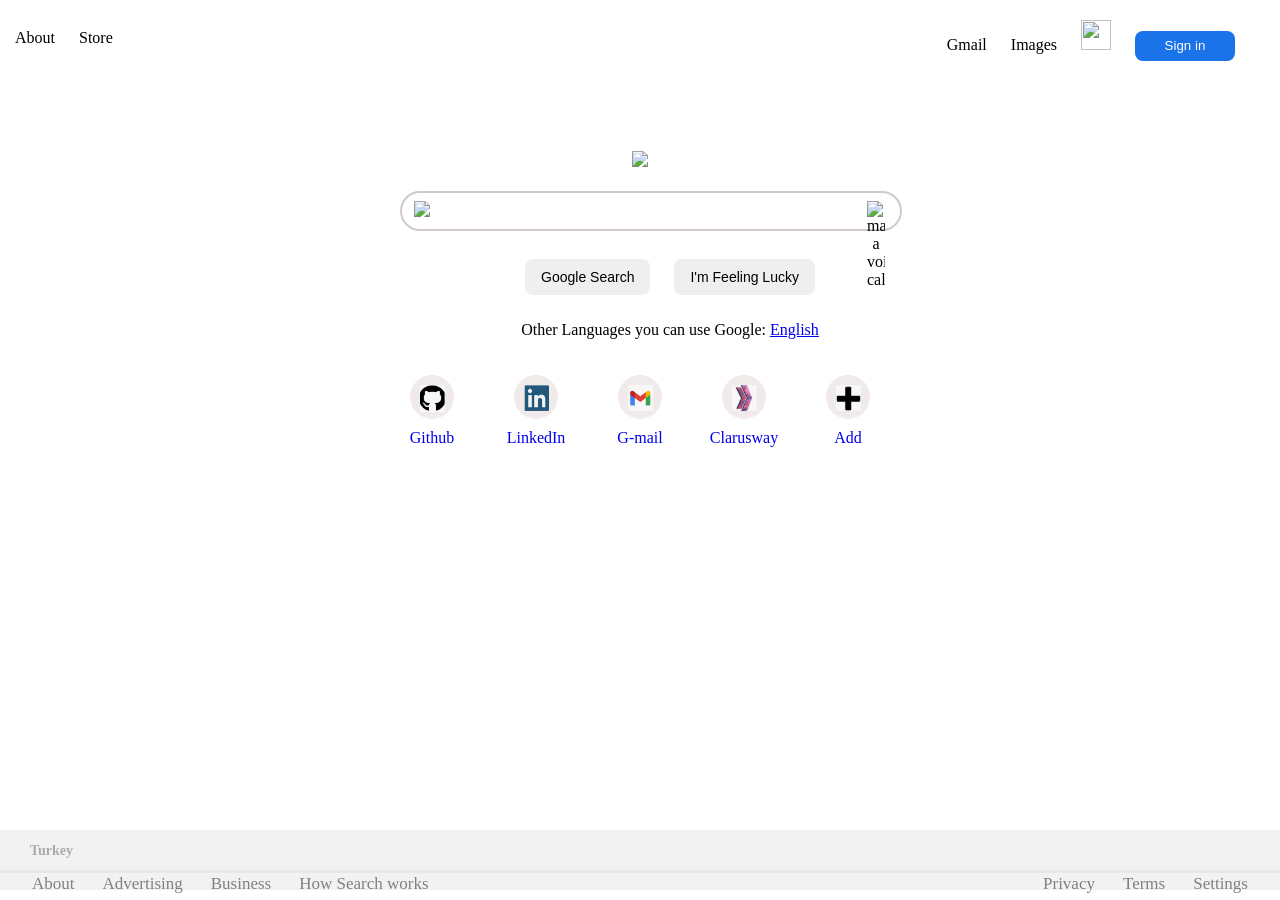
==== Proje2-google page/HTML-CSS-proje-2/index.html @ 179a04fa "google page" ====
<!DOCTYPE html>
<html lang="en">
<head>
    <meta charset="UTF-8">
    <meta http-equiv="X-UA-Compatible" content="IE=edge">
    <meta name="viewport" content="width=device-width, initial-scale=1.0">


    <title id="google" >Google</title>
    <link rel="icon" href="./images/gfavicon.png">    
    <link rel="stylesheet" type="text/css" href="./google.css">

</head>
<body>
    <!-- arka plan resmi ekle -->

    <!-- ana adreslerine gönder -->

    <div class="top">
        <div class="top1">
            <a href="https://about.google/" title="" >About</a>
            <a href="https://play.google.com/store?hl=tr&gl=US" >Store</a>
        </div>

        <div class="top2">
            <a href="https://www.google.com/gmail/about/#" title="gmail" >Gmail</a>
            <a href="https://www.google.com.tr/imghp?hl=en&ogbl">Images</a>
            <!-- title mouse ile üzerine geldiğinde bilgi veriyor. -->
            <img onclick="window.location.href='https://about.google/products/?tab=ih' " src="./images/icon-menu.jpg" alt="" id="icon"  title="Google uygulamaları">

            <!--  bu şekilde input ile de yapabiliriz. -->
            <button class="button" onclick="window.location.href='https://myaccount.google.com/?utm_source=sign_in_no_continue';" >Sign in</button>

            
        </div>
    </div>

    <div id="middle">
        <div class="logo">
            
            <img src="./images/googlelogo.png" width="280" >
        </div>  

        <div class="middle_search">

            <input type="text" title="search" class="search">
            <img src="./images/magnifying_glass.jpg" class="magnif" >
            <img src="./images/google_microphone.png" title="make a voice call" class="microphone">
            

            <button class="button">Google Search</button>
            <button class="button">I'm Feeling Lucky</button>
            <p>Other Languages you can use Google: <span><a href="#" >English</a></span></p>
        </div>
    </div>
    <div id="path">
        
        

        
            <!-- <div class="box"></div>
            <div class="box"></div>
            <div class="box"></div>
            <div class="box"></div> -->
        
        <a href="https://github.com/">
        <div class="path1">
                
            <div class="box">
                <img src="./images/github.png" width="30">
            </div>
            <div  class="site">Github</div>
        </div>
        </a>
        <a href="https://www.linkedin.com/in/bilal-do%C4%9Fan-45a9a6221/">
        <div class="path2">
            <div class="box">
                <img src="./images/linkedin.png" width="30">
            </div>
            <div class="site">LinkedIn</div>
        </div>
        </a>
        <a href="https://mail.google.com">
        <div class="path3">
            <div class="box">
                <img src="./images/gmail.png" width="30">
                    
            </div>
            <div class="site">G-mail</div>
        </div>
        </a>
        <a href="https://clarusway.com">
        <div class="path4">
            <div class="box">
                <img src="./images/clarusway.png" width="30">
            </div>
            <div class="site">Clarusway</div>
        </div>
        </a>
        <a href="#">
        <div class="path5">
            <div class="box">
                <img src="./images/plus.png" width="30">
            </div>
            <div class="site">Add</div>
        </div>
        </a>
    </div>
    
<!-- Html footer etiketi genellikle sayfanın en alt kısmında tek başına kullanılan etiketlerdir. Bu bölümde genellikle sitenin iletişim bilgileri, sosyal bağlantıları, yasal bilgiler vb görsel ve yazılı alanlar bulunur. Genellikle arama motorları footer etiketi içinde bu bilgileri bulmayı amaçlar. -->

    <footer>

        <h4>Turkey</h4>
        <div class="sub_information">
            <div class="sub1">
                <a href="https://about.google/?utm_source=google-TR&utm_medium=referral&utm_campaign=hp-footer&fg=1">About</a>
                <a href="https://ads.google.com/intl/en_tr/home/?subid=ww-ww-et-g-awa-a-g_hpafoot1_1!o2&utm_source=google.com&utm_medium=referral&utm_campaign=google_hpafooter&fg=1">Advertising</a>
                <a href="https://smallbusiness.withgoogle.com/intl/tr_tr/?subid=tr-tr-et-g-awa-a-g_hpbfoot1_1!o2&utm_source=google&utm_medium=ep&utm_campaign=google_hpbfooter&utm_content=google_hpbfooter&gmbsrc=tr-tr-et-gs-z-gmb-s-z-u~sb-g4sb_srvcs-u">Business</a>
                <a href="https://www.google.com/search/howsearchworks/?fg=1">How Search works</a>
            </div>
            <div class="sub2">
                <a href="https://policies.google.com/privacy?hl=en-TR&fg=1">Privacy</a>
                <a href="https://policies.google.com/terms?hl=en-TR&fg=1">Terms</a>
                <a href="https://www.google.com/preferences?hl=en-TR&fg=1">Settings</a>
            </div>
        </div>
    </footer>


    
</body>
</html>
---- Proje2-google page/HTML-CSS-proje-2/google.css ----
@charset "UTF-8";
/* birşeyler daha 0 dı. */
body {
  margin: 0px auto;
  padding: 0px;
}

#icon {
  height: 30px;
  width: 30px;
}

.top {
  display: -webkit-box;
  display: -ms-flexbox;
  display: flex;
  -webkit-box-align: center;
      -ms-flex-align: center;
          align-items: center;
  -webkit-box-pack: end;
      -ms-flex-pack: end;
          justify-content: flex-end;
  margin-top: 15px;
  margin-right: 30px;
}

.top a {
  color: black;
  text-decoration: none;
  display: inline-block;
  line-height: 25px;
  margin-right: 20px;
}

.top a:hover {
  text-decoration: underline;
}

.top img {
  width: 30px;
  padding: 5px;
  margin: auto 15px -15px -5px;
}

.top img:hover {
  opacity: 0.5;
}

.top button {
  background: #1a73e8;
  border: 1px solid transparent;
  color: white;
  width: 100px;
  height: 30px;
  border-radius: 8px;
}

.top button:hover {
  background-color: #4285f4;
  border: 3px solid #4285f4;
}

.top1 {
  padding-left: 15px;
  -webkit-box-flex: 1;
      -ms-flex: 1;
          flex: 1;
}

.top2 {
  padding-right: 15px;
}

#middle {
  margin-top: 90px;
}

#middle .logo {
  text-align: center;
}

#middle .middle_search {
  width: 480px;
  margin: 0px auto;
  position: relative;
  margin-top: 20px;
  text-align: center;
}

#middle .magnif {
  width: 25px;
  position: absolute;
  top: 10px;
  left: 14px;
}

#middle .search {
  display: block;
  border: 1px solid #e6dfdf;
  border-radius: 25px;
  color: rgba(206, 197, 197, 0.9);
  font-size: 16px;
  padding: 10px;
  width: 100%;
  outline: auto;
}

#middle .search:hover {
  -webkit-box-shadow: 2px 2px 10px grey;
          box-shadow: 2px 2px 10px grey;
}

#middle .microphone {
  width: 18px;
  position: absolute;
  top: 10px;
  right: -5px;
}

#middle .microphone:hover {
  opacity: 0.8;
}

#middle .button {
  border: 1px solid transparent;
  padding: 9px 15px;
  color: black;
  font-size: 14px;
  border-radius: 8px;
  display: inline-block;
  margin-right: -20px;
  margin-left: 40px;
  margin-top: 28px;
  margin-bottom: 10px;
  cursor: pointer;
}

#middle button:hover {
  border: 1px solid #aaa;
}

#middle p {
  margin-right: -60px;
}

#path {
  width: 80%;
  margin: 0 auto;
  padding: 0px 0;
  text-decoration: none;
  display: -webkit-box;
  display: -ms-flexbox;
  display: flex;
  -webkit-box-orient: horizontal;
  -webkit-box-direction: normal;
      -ms-flex-direction: row;
          flex-direction: row;
  -webkit-box-pack: center;
      -ms-flex-pack: center;
          justify-content: center;
}

#path a {
  text-decoration: none;
}

#path .site {
  width: 100%;
  text-align: center;
  margin: auto;
}

#path img {
  width: 25px;
  text-align: center;
}

#path .box {
  margin: 0px 30px;
  background-color: #f1eaea;
  width: 1.5rem;
  height: 1.5rem;
  -webkit-transition: 0.5s;
  transition: 0.5s;
  padding: 10px;
  margin-top: 20px;
  margin-bottom: 10px;
  border-radius: 2rem;
}

#path .box:hover {
  -webkit-transform: scale(1.9);
          transform: scale(1.9);
  background-color: #faf9fb;
  z-index: 1;
}

footer {
  background-color: #f2f2f2;
  position: fixed;
  bottom: 10px;
  width: 100%;
  height: 60px;
}

footer h4 {
  color: rgba(0, 0, 0, 0.3);
  margin-top: 20px;
  font-size: 14px;
  line-height: 1px;
  font-weight: 100px;
  padding-left: 30px;
}

footer a {
  color: grey;
  display: inline-block;
  padding: 1px 12px;
  font-size: 17px;
  text-decoration: none;
}

footer a:hover {
  text-decoration: underline;
}

footer .sub_information {
  border-top: 3px solid #ebe7e7;
  display: -webkit-box;
  display: -ms-flexbox;
  display: flex;
}

footer .sub_information .sub1 {
  padding-left: 20px;
  -webkit-box-flex: 1;
      -ms-flex: 1;
          flex: 1;
}

footer .sub_information .sub2 {
  padding-right: 20px;
}
/*# sourceMappingURL=google.css.map */
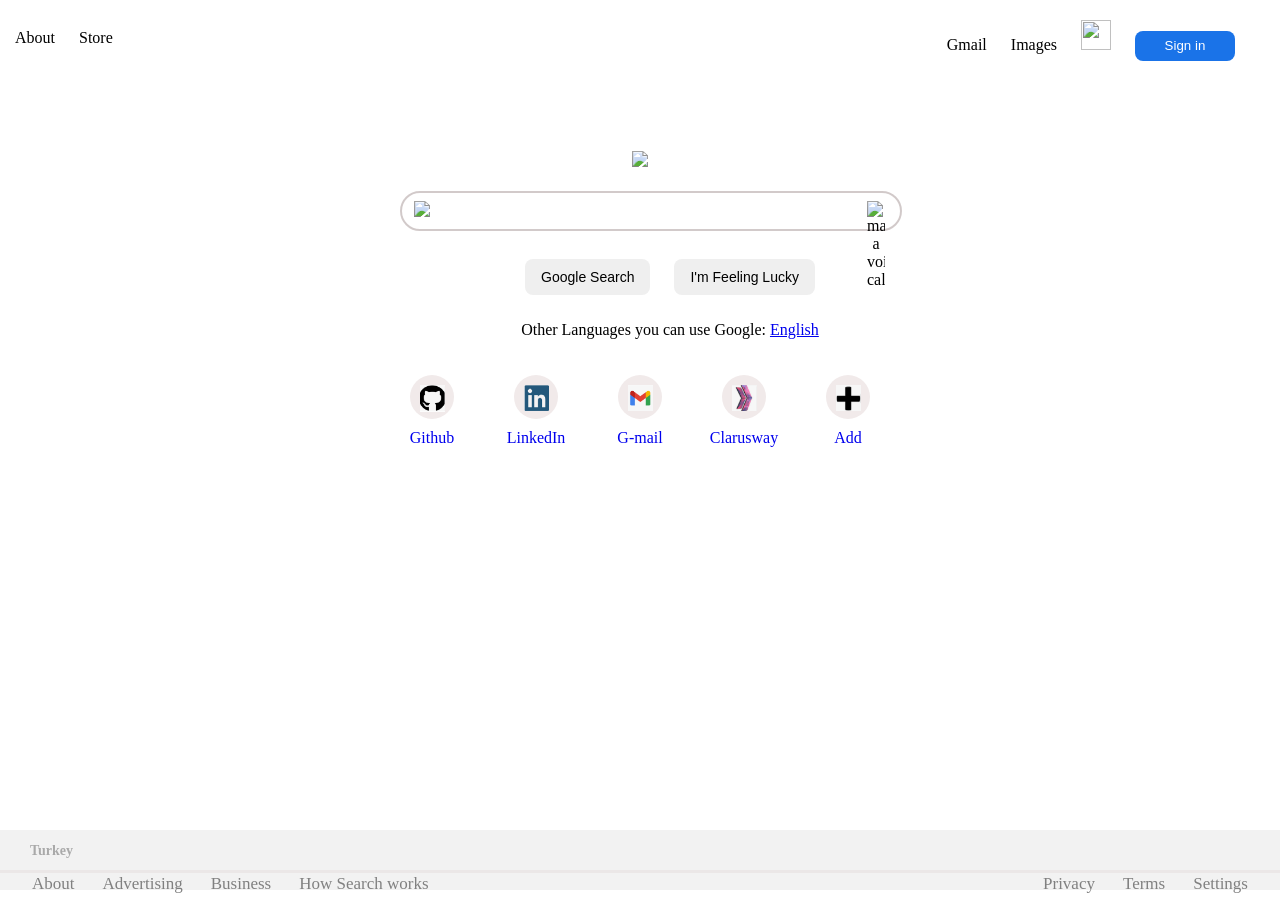
==== commit 8c2b0b9e: "add" ====
--- a/Proje2-google page/HTML-CSS-proje-2/index.html
+++ b/Proje2-google page/HTML-CSS-proje-2/index.html
@@ -58,10 +58,7 @@
         
 
         
-            <!-- <div class="box"></div>
-            <div class="box"></div>
-            <div class="box"></div>
-            <div class="box"></div> -->
+
         
         <a href="https://github.com/">
         <div class="path1">
--- a/Proje2-google page/HTML-CSS-proje-2/google.css
+++ b/Proje2-google page/HTML-CSS-proje-2/google.css
@@ -1,5 +1,5 @@
 @charset "UTF-8";
-/* birşeyler daha 0 dı. */
+
 body {
   margin: 0px auto;
   padding: 0px;
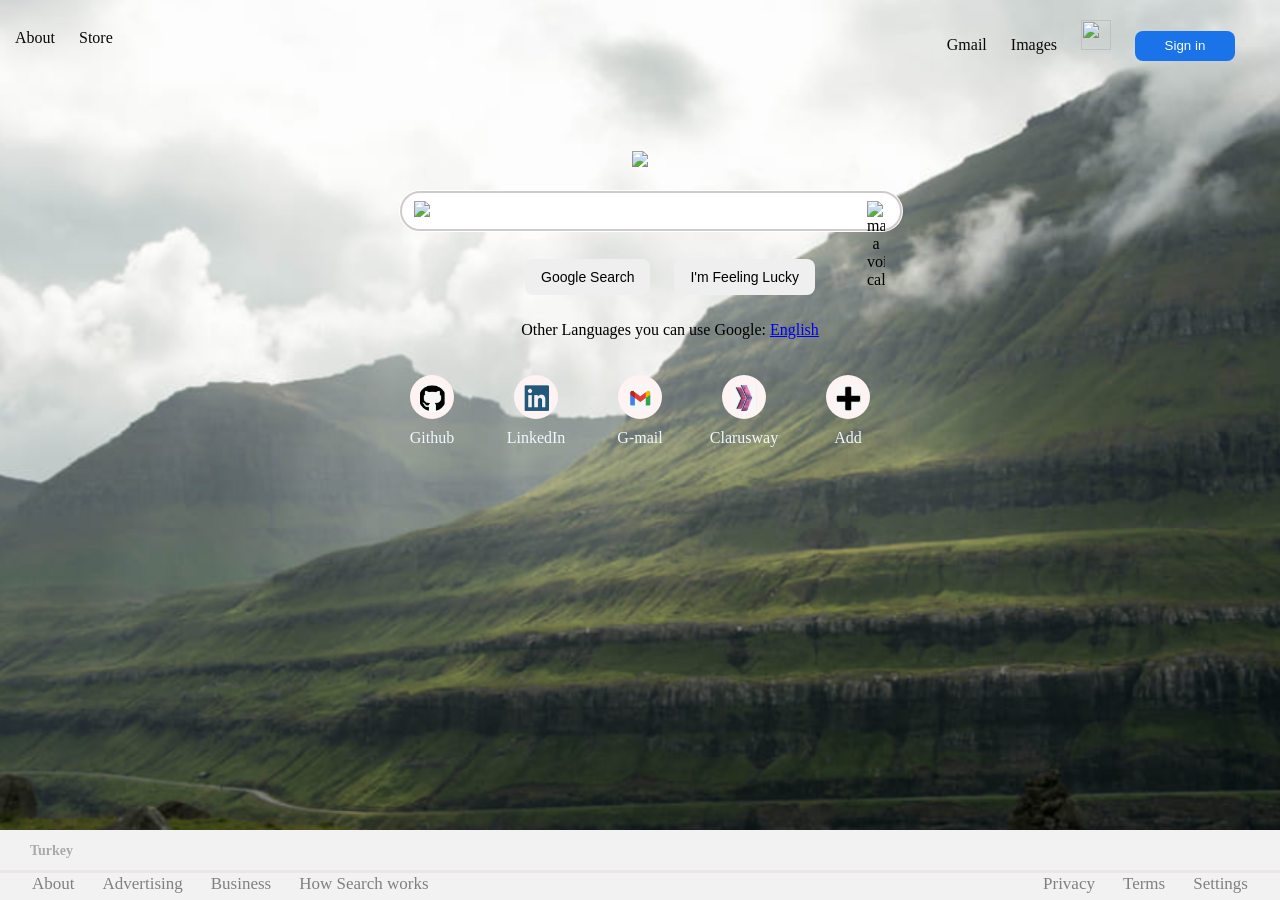
==== commit 2d9f98ba: "new" ====
--- a/Proje2-google page/HTML-CSS-proje-2/index.html
+++ b/Proje2-google page/HTML-CSS-proje-2/index.html
@@ -11,7 +11,8 @@
     <link rel="stylesheet" type="text/css" href="./google.css">
 
 </head>
-<body>
+<body  >
+    
     <!-- arka plan resmi ekle -->
 
     <!-- ana adreslerine gönder -->
@@ -26,7 +27,7 @@
             <a href="https://www.google.com/gmail/about/#" title="gmail" >Gmail</a>
             <a href="https://www.google.com.tr/imghp?hl=en&ogbl">Images</a>
             <!-- title mouse ile üzerine geldiğinde bilgi veriyor. -->
-            <img onclick="window.location.href='https://about.google/products/?tab=ih' " src="./images/icon-menu.jpg" alt="" id="icon"  title="Google uygulamaları">
+            <img onclick="window.location.href='https://about.google/products/?tab=ih' " src="./images/appicon.png" alt="" id="icon"  title="Google uygulamaları">
 
             <!--  bu şekilde input ile de yapabiliriz. -->
             <button class="button" onclick="window.location.href='https://myaccount.google.com/?utm_source=sign_in_no_continue';" >Sign in</button>
@@ -125,6 +126,6 @@
     </footer>
 
 
-    
+  
 </body>
 </html>
--- a/Proje2-google page/HTML-CSS-proje-2/google.css
+++ b/Proje2-google page/HTML-CSS-proje-2/google.css
@@ -1,4 +1,9 @@
 @charset "UTF-8";
+/* birşeyler daha 0 dı. */
+html {
+  background: url(./images/appicon5.png) no-repeat center center fixed;
+  background-size: cover;
+}
 
 body {
   margin: 0px auto;
@@ -25,7 +30,7 @@
 }
 
 .top a {
-  color: black;
+  color: #0a0909;
   text-decoration: none;
   display: inline-block;
   line-height: 25px;
@@ -43,7 +48,7 @@
 }
 
 .top img:hover {
-  opacity: 0.5;
+  opacity: 0.3;
 }
 
 .top button {
@@ -162,6 +167,7 @@
 
 #path a {
   text-decoration: none;
+  color: aliceblue;
 }
 
 #path .site {
@@ -177,7 +183,7 @@
 
 #path .box {
   margin: 0px 30px;
-  background-color: #f1eaea;
+  background-color: #fdf3f3;
   width: 1.5rem;
   height: 1.5rem;
   -webkit-transition: 0.5s;
@@ -198,9 +204,9 @@
 footer {
   background-color: #f2f2f2;
   position: fixed;
-  bottom: 10px;
+  bottom: 0px;
   width: 100%;
-  height: 60px;
+  height: 70px;
 }
 
 footer h4 {
